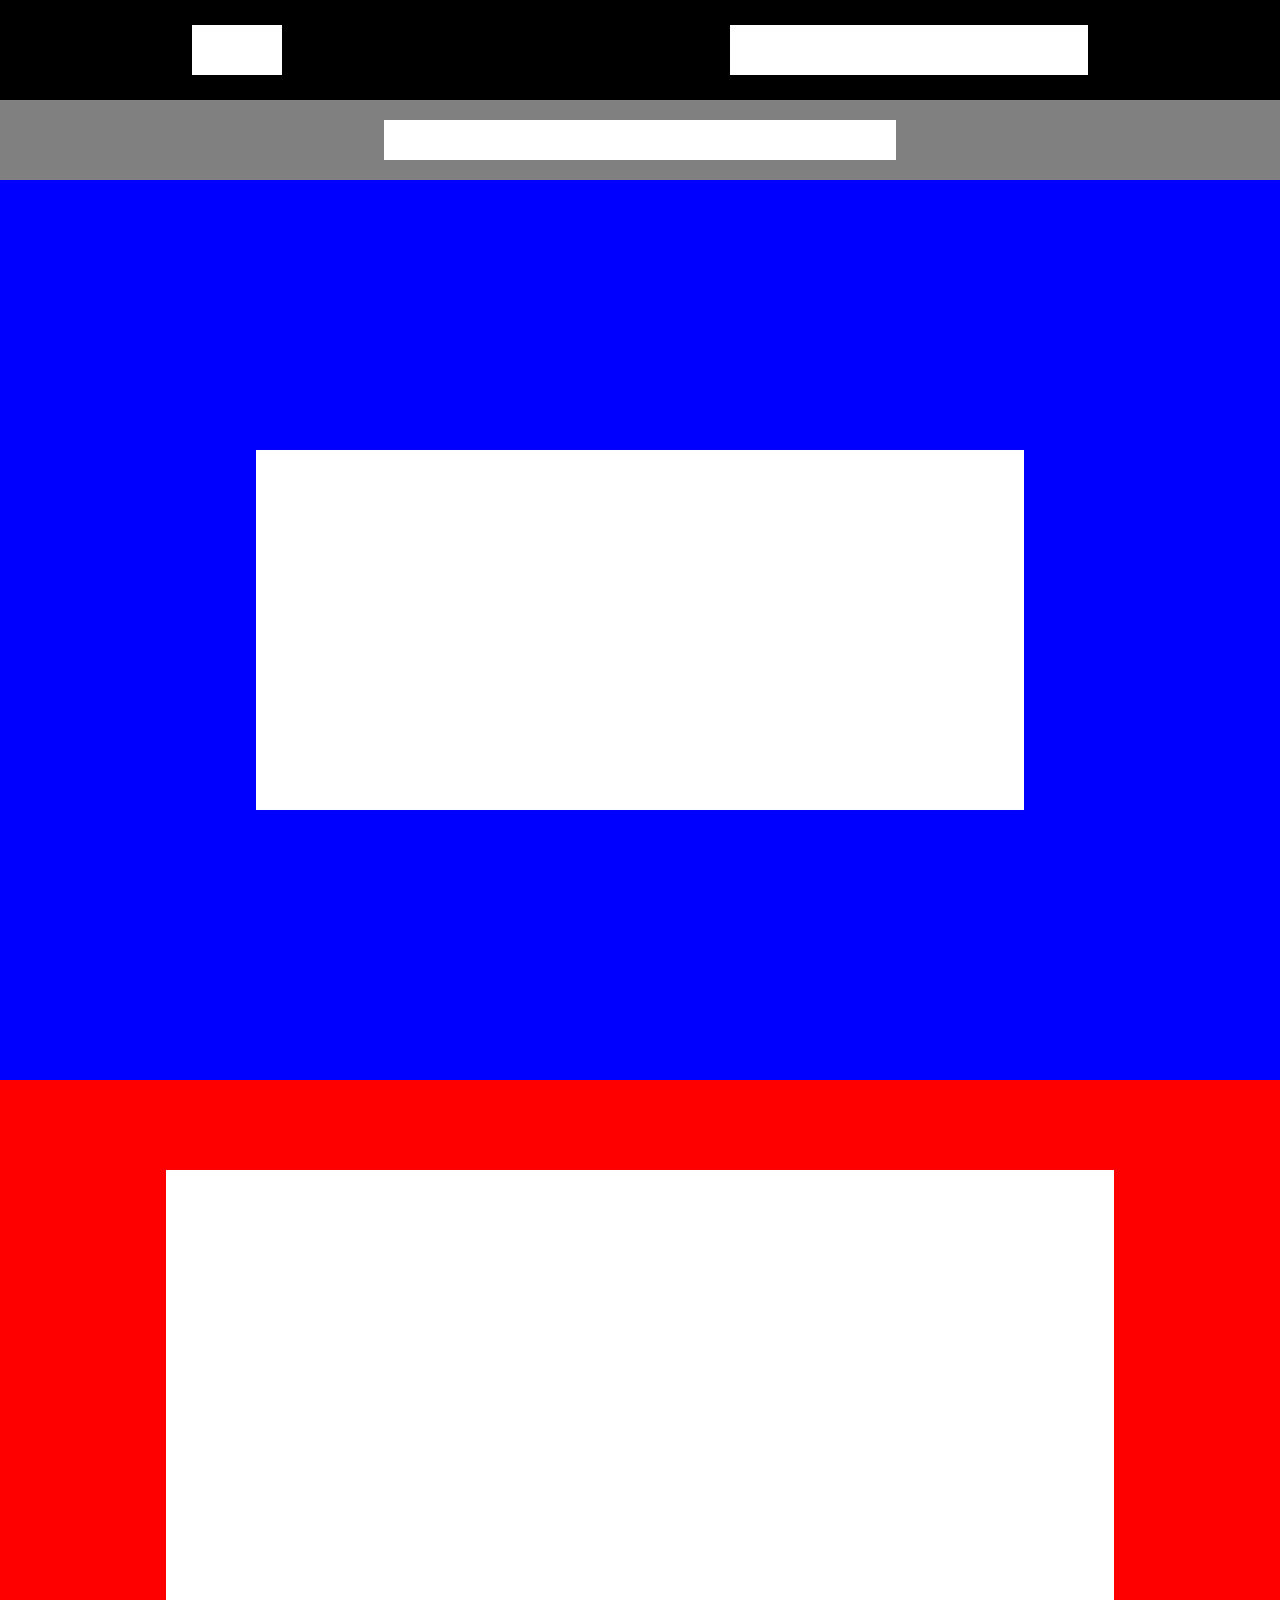
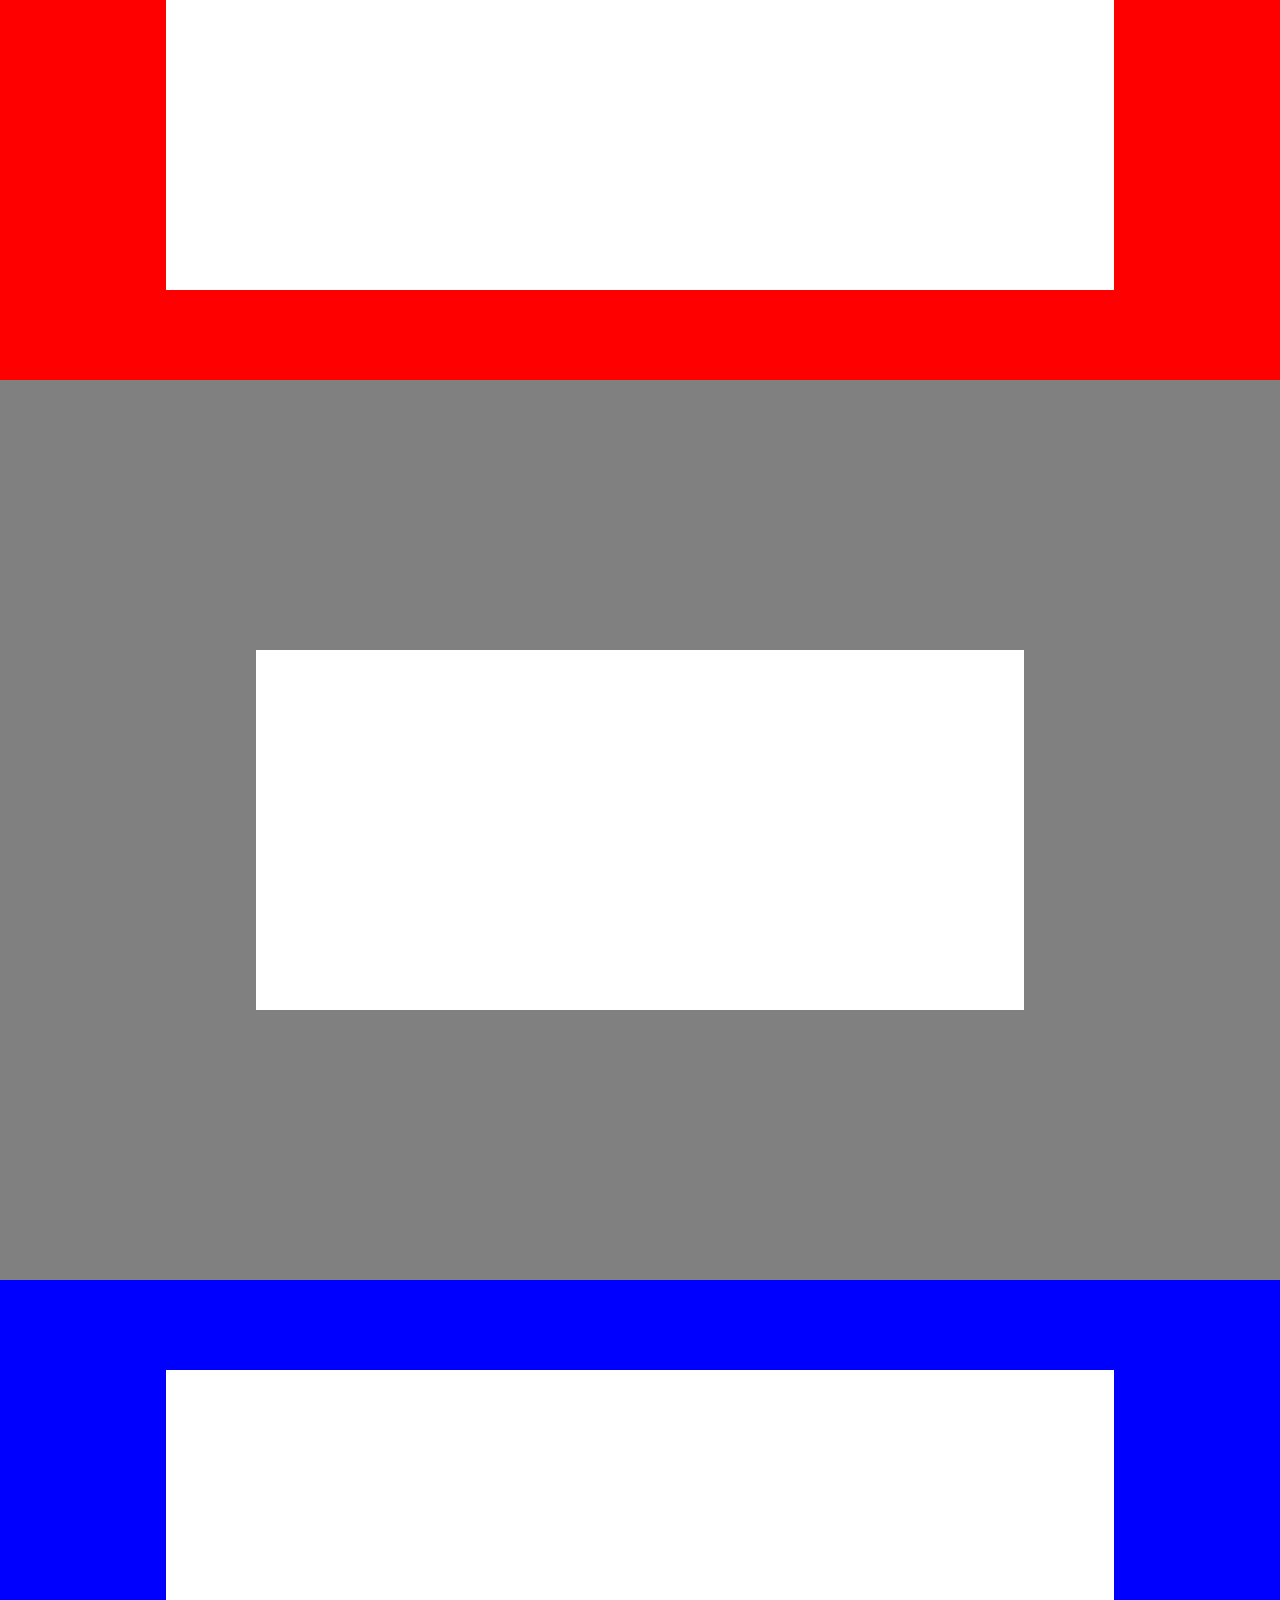
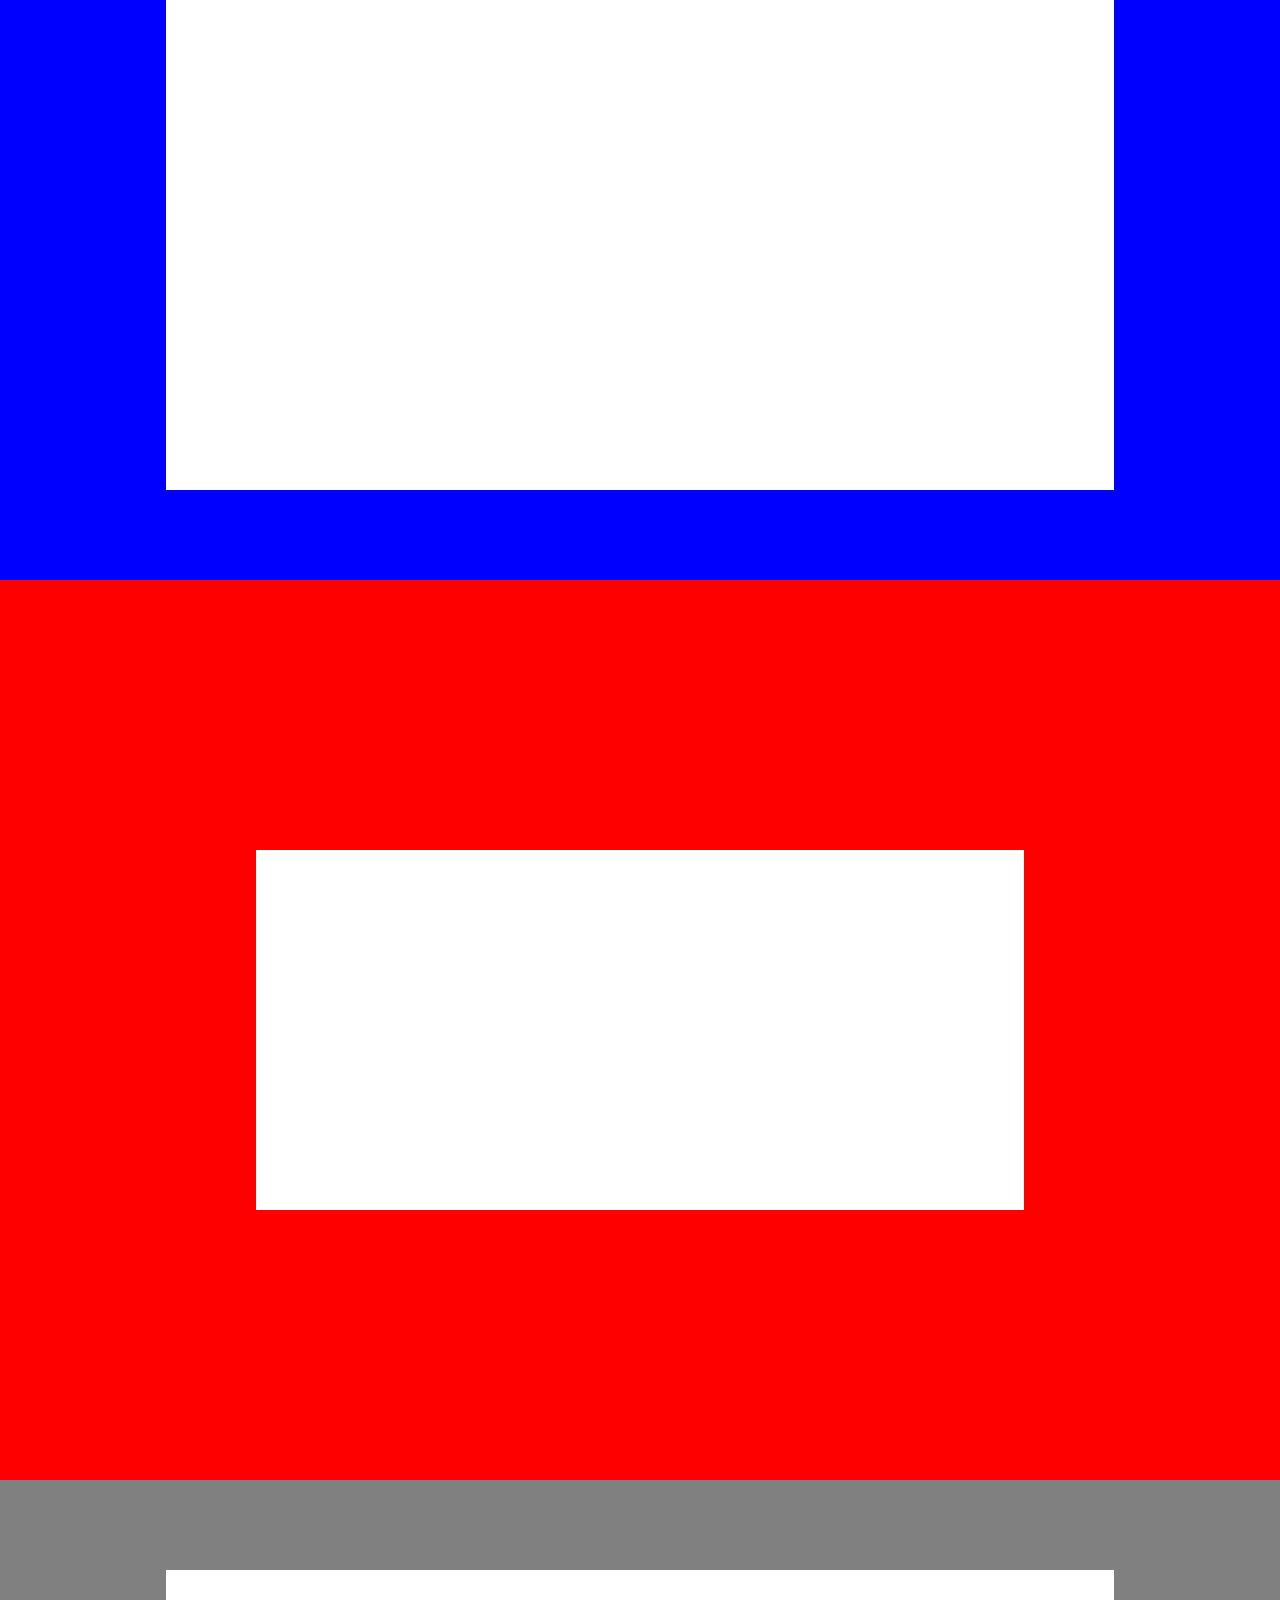
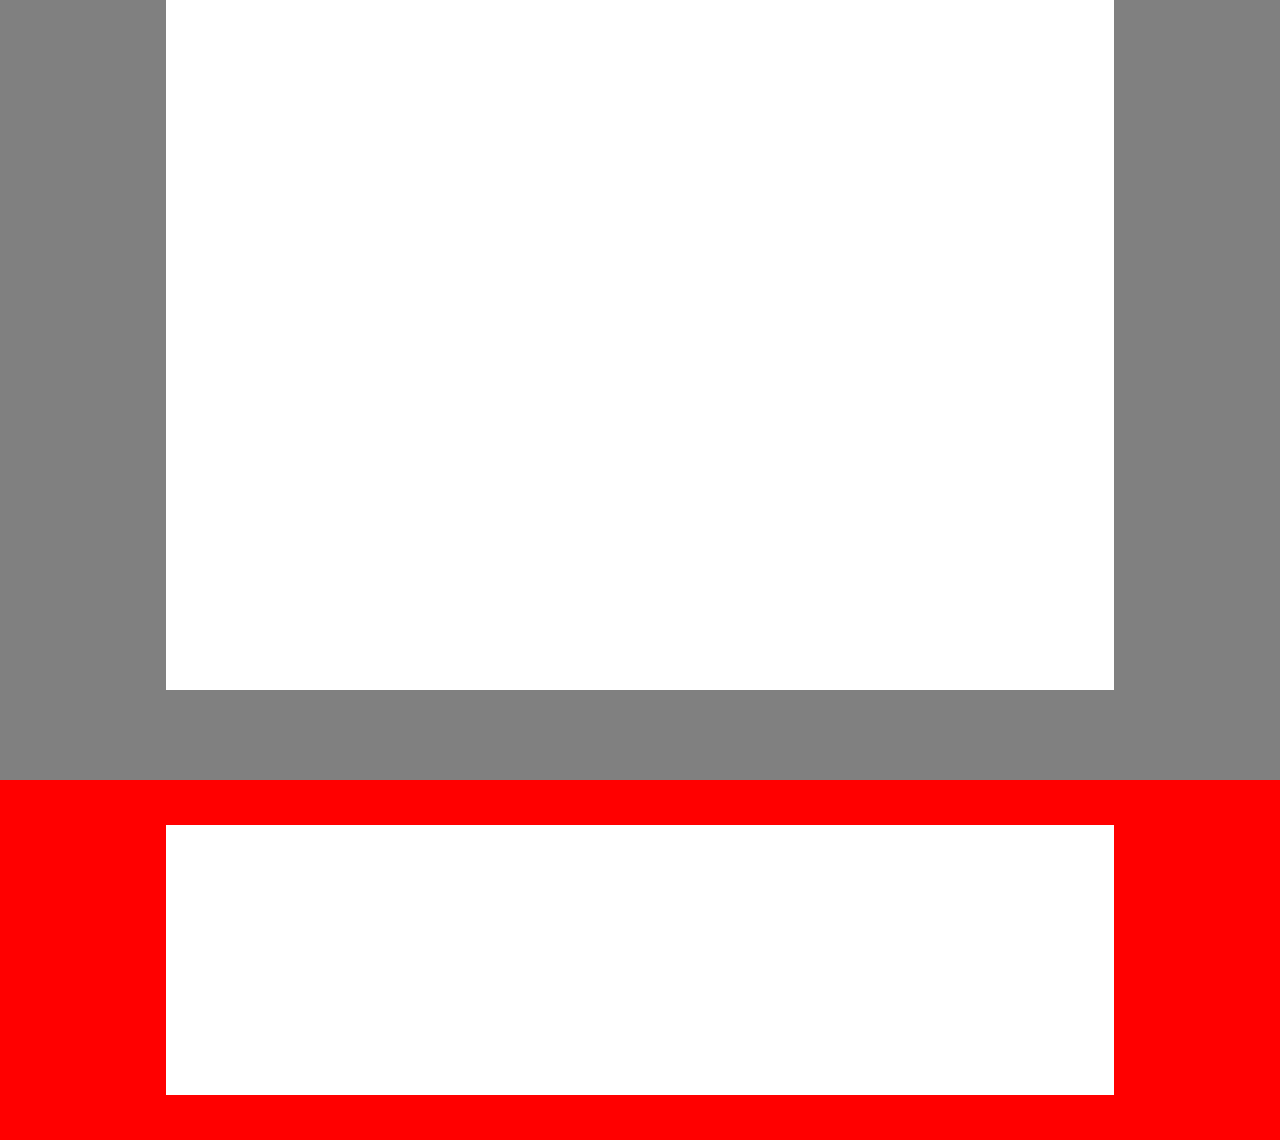
==== just.html @ e7e864aa "Add existing project files prior to the push to GitHub." ====
<!DOCTYPE html>
<html lang="en">
<head>
    <meta charset="UTF-8">
    <meta name="viewport" content="width=device-width, initial-scale=1.0">
    <title>Document</title>
    <link rel="stylesheet" href="just.css">
</head>
<body>
    <header>
        <div class="logo"></div>
        <div class="links"></div>
    </header>

    <nav>
        <div class="discount"></div>
    </nav>

    <section class="main">
        <div class="shop"></div>
    </section>

    <section class="features">
        <div class="cards"></div>
    </section>

    <section class="explore">
        <div class="decor"></div>
    </section>

    <section class="info">
        <div class="character"></div>
    </section>

    <section class="signUp">
        <div class="login"></div>
    </section>

    <section class="socials">
        <div class="account"></div>
    </section>

    <footer class="footer">
        <div class="bottom"></div>
    </footer>
</body>
</html>
---- just.css ----
* {
    padding: 0;
    margin: 0;
    box-sizing: border-box;
}

header {
    width: 100%;
    height: 100px;
    background-color: black;
    padding: 25px 15%;
}

.logo {
    width: 10%;
    height: 50px;
    background: white;
    display: inline-block;
}

.links {
    width: 40%;
    height: 50px;
    background-color: white;
    float: right;
    display: inline-block;

}

nav {
    width: 100%;
    height: 80px;
    background-color: gray;
    padding-top: 20px;
    /* padding-left: 30%; */
}

.discount {
    width: 40%;
    height: 40px;
    background: white;
    margin-left: 30%;
    /* margin-top: 20px; */
}

section {
    width: 100%;
    min-height: 100vh;
}

.main {
    /* background-color: lightgray; */
    padding-top: 30vh;
    background-color: blue;

}

.shop {
    width: 60%;
    height: 40vh;
    background-color: white;
    margin-left: 20%;
}

.features {
    background-color: red;
    padding-top: 10vh;
}

.cards {
    width: 74%;
    height: 80vh;
    background-color: white;
    margin-left: 13%;
}

.explore {
    background-color: gray;
    padding-top: 30vh;
}

.decor {
    width: 60%;
    height: 40vh;
    background-color: white;
    margin-left: 20%;
}

.info {
    background-color: blue;
    padding-top: 10vh;
}

.character {
    width: 74%;
    height: 80vh;
    background-color: white;
    margin-left: 13%;
}

.signUp {
    background-color: red;
    padding-top: 30vh;
}

.login {
    width: 60%;
    height: 40vh;
    background-color: white;
    margin-left: 20%;
}

.socials {
    background-color: gray;
    padding-top: 10vh;
}

.account {
    width: 74%;
    height: 80vh;
    background-color: white;
    margin-left: 13%;
}

.footer {
    width: 100%;
    min-height: 40vh;
    background-color: red;
    padding-top: 5vh;
}

.bottom {
    width: 74%;
    height: 30vh;
    background-color: white;
    margin-left: 13%;
}
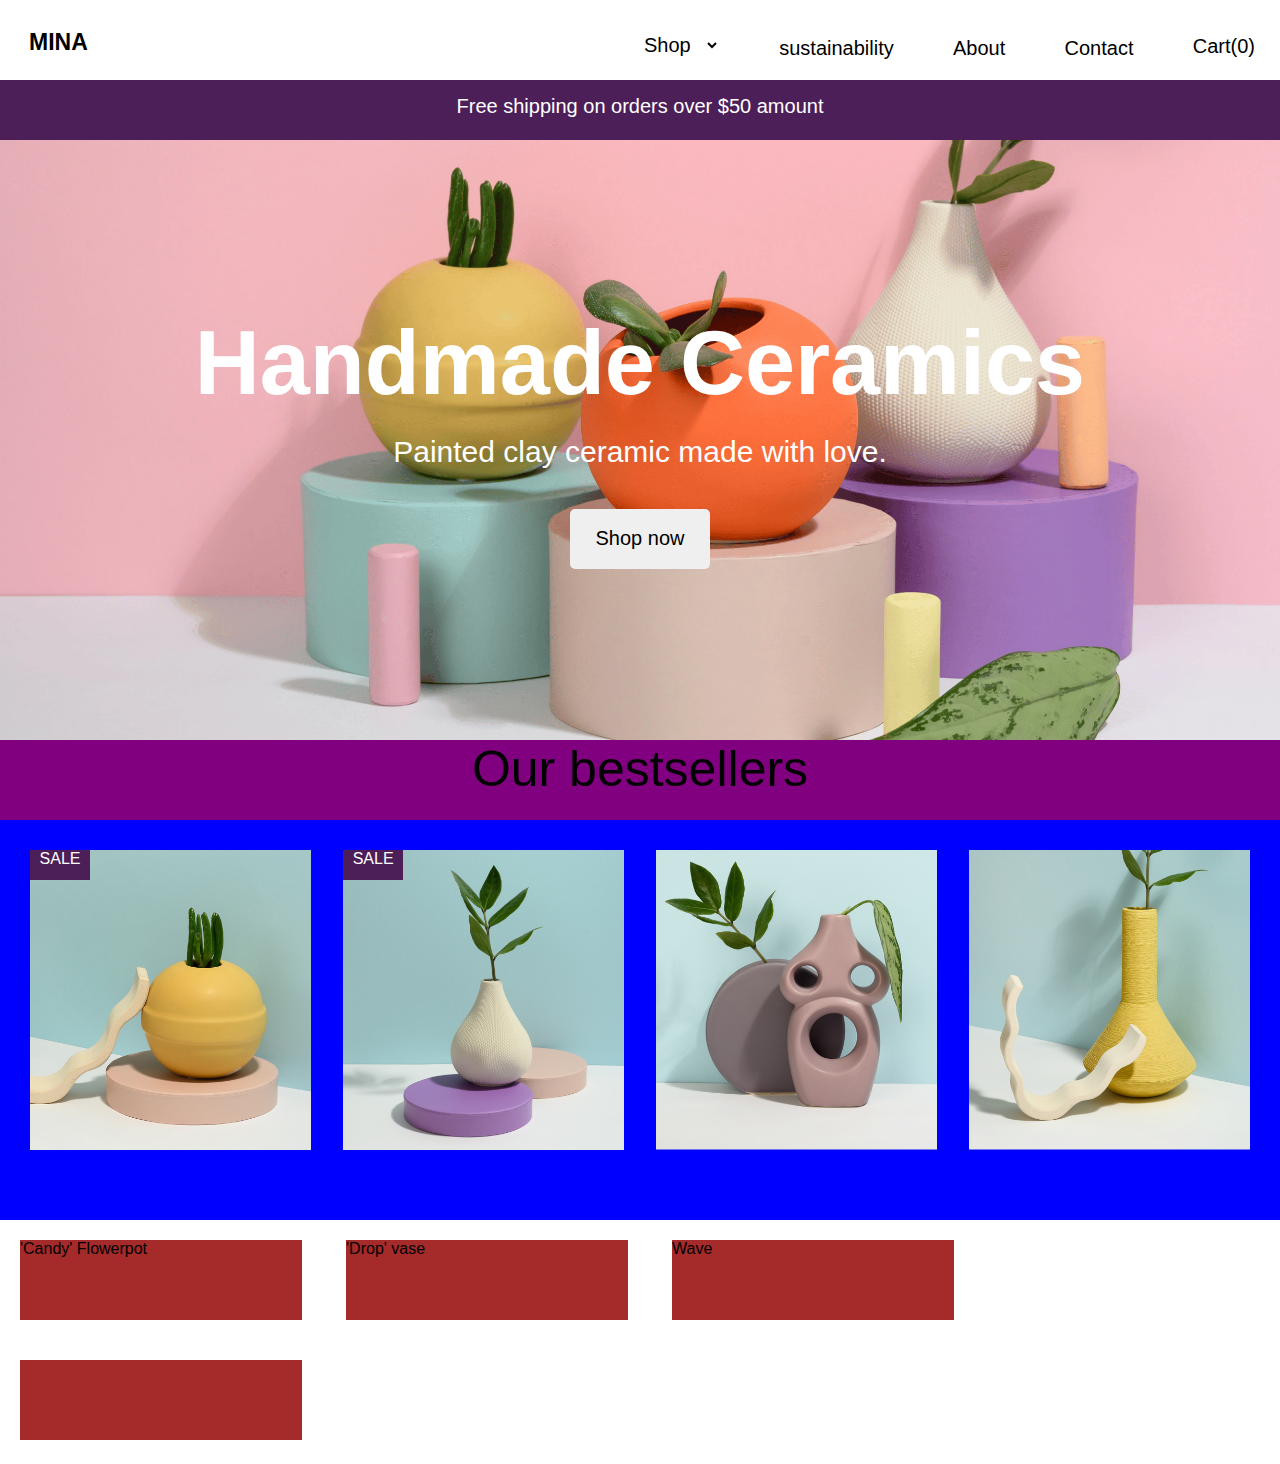
==== commit 03598588: "add my line of code" ====
--- a/just.html
+++ b/just.html
@@ -7,21 +7,51 @@
     <link rel="stylesheet" href="just.css">
 </head>
 <body>
-    <header>
-        <div class="logo"></div>
-        <div class="links"></div>
+    <header class="header">
+        <div class="logo">
+            <h1>MINA</h1>
+        </div>
+        <div class="links">
+            <select name="" id="">
+                <option value="">Shop</option>
+                <option value="">All product</option>
+                <option value="">New collection</option>
+            </select>
+            <a href="">sustainability</a>
+            <a href="">About</a>
+            <a href="">Contact</a>
+            <div>
+                Cart(0)
+            </div>
+
+        </div>
     </header>
+    <!-- NAV SECTION -->
 
     <nav>
-        <div class="discount"></div>
+        <div class="discount">
+            <p>Free shipping on orders over $50 amount</p>
+        </div>
     </nav>
 
-    <section class="main">
-        <div class="shop"></div>
+    <section class="hero">
+        <h1>Handmade Ceramics</h1>
+        <p>Painted clay ceramic made with love.</p>
+        <button>Shop now</button>
     </section>
 
-    <section class="features">
-        <div class="cards"></div>
+    <section class="product">
+        <h1> Our bestsellers</h1>
+        <div class=" productCard">
+            <div class="card1"><p>SALE</p></div>
+            <div class="card2"><P>SALE</P></div>
+            <div class="card3"></div>
+            <div class="card4"></div>
+        </div>
+        <div class="cardB"><p>'Candy' Flowerpot</p></div>
+        <div class="cardB"><p>'Drop' vase</P></div>
+        <div class="cardB"> <p>Wave</p></div>
+        <div class="cardB"></div>
     </section>
 
     <section class="explore">
--- a/just.css
+++ b/just.css
@@ -1,137 +1,179 @@
-* {
+*{
     padding: 0;
     margin: 0;
-    box-sizing: border-box;
+    box-sizing:border-box ;
+    font-family: sans-serif;
+}
+/* THE HEADING PART */
+.header{
+    border-radius: none;
+    width: 100%;
+    height: 80px;
+    background-color: white;
+    display: flex;
+    justify-content: space-between;
+    padding: 25px 25px;
+}
+.logo{
+    width: 10%;
+    height: 40px;
+    /* background-color:blue; */
+    padding: 4px;
+}
+.logo h1{
+    font-family: sans-serif;
+    font-weight:900 ;
+    font-size:23px ;
+    /* background-color: black; */
+
+}
+.links{
+    width:50%;
+    height: 40px;
+    /* background-color:blue; */
+    display: flex;
+    color: black;
+    justify-content: space-between;
+}
+.links a{
+    color:black;
+    font-size: 20px;
+    text-decoration: none;
+    margin-top: 12px;
+}
+.links select{
+    border: none;
+    background-color: transparent;
+    color: black;
+    font-size: 20px;
+    width: 80px;
+}
+.links div{
+    margin-top: 10px;
+    font-size: 20px;
+}
+    /* NAV STYLE */
+    .discount{
+        width: 100%;
+        height: 60px;
+        background-color: rgb(76, 31, 89);
+        padding-top: 15px;
+    }
+    .discount p{
+        text-align: center;
+        color: white;
+        font-size: 20px;
+        font-weight: 300;
+       
+    }
+
+    /* SECTION ONE */
+    .hero{
+        width: 100%;
+        height: 600px;
+        background-image: url(assets/images/mainframe.jpg) ;
+        background-size: cover;
+        display: flex;
+        flex-direction: column;
+        justify-content: center;
+        align-items: center;
+        gap: 20px;
+
+    }
+
+    .hero h1{
+        font-size: 90px;
+        color: white;
+        font-family: sans-serif;
+        
+    
+    }
+    .hero p{
+        font-size: 30px;
+        color: white;
+        font-family: sans-serif;
+    
+    }
+    .hero button{
+        font-size: 20px;
+        width: 140px;
+        height: 60px;
+        border-radius: 5px;
+        margin-top: 20px;
+        border: none;
+    }
+
+/* best sellers bar */
+.product h1{
+    text-align: center;
+    font-family: sans-serif;
+    font-size: 50px;
+    font-weight: 50;
+    width: 100%;
+    height: 80px;
+    background-color: purple;
+
+}
+.productCard{
+    width: 100%;
+    height: 400px;
+    background-color: blue;
+    display: flex;
+    justify-content: space-between;
+    padding: 30px;
+}
+.card1{
+    width: 23%;
+    height: 300px;
+    background-image: url(assets/images/candyflowerpot.jpg);
+    background-size: cover;
 }
 
-header {
-    width: 100%;
-    height: 100px;
-    background-color: black;
-    padding: 25px 15%;
+.card2{
+    width: 23%;
+    height: 300px;
+    background-image: url(assets/images/dropvase.jpg);
+    background-size: cover;
+}
+.card3{
+    width: 23%;
+    height: 300px;
+    background-image: url(assets/images/wavevast.jpg);
+    background-size: cover;
+}
+.card4{
+    width: 23%;
+    height: 300px;
+    background-image: url(assets/images/sunvase.jpg);
+    background-size: cover;
 }
 
-.logo {
-    width: 10%;
-    height: 50px;
-    background: white;
-    display: inline-block;
+.card1 p{
+    width: 60px;
+    height: 30px;
+    background-color: rgb(76, 31, 89);
+    text-align: center;
+    color: white;
 }
 
-.links {
-    width: 40%;
-    height: 50px;
-    background-color: white;
-    float: right;
-    display: inline-block;
-
+.card2 p{
+    width: 60px;
+    height: 30px;
+    background-color: rgb(76, 31, 89);
+    text-align: center;
+    color: white;
 }
 
-nav {
-    width: 100%;
+.cardB{
+    width: 22%;
     height: 80px;
-    background-color: gray;
-    padding-top: 20px;
-    /* padding-left: 30%; */
+    background-color: brown;
+    display: inline-block;
+    margin: 20px;
 }
 
-.discount {
-    width: 40%;
-    height: 40px;
-    background: white;
-    margin-left: 30%;
-    /* margin-top: 20px; */
-}
 
-section {
-    width: 100%;
-    min-height: 100vh;
-}
 
-.main {
-    /* background-color: lightgray; */
-    padding-top: 30vh;
-    background-color: blue;
 
-}
 
-.shop {
-    width: 60%;
-    height: 40vh;
-    background-color: white;
-    margin-left: 20%;
-}
 
-.features {
-    background-color: red;
-    padding-top: 10vh;
-}
-
-.cards {
-    width: 74%;
-    height: 80vh;
-    background-color: white;
-    margin-left: 13%;
-}
-
-.explore {
-    background-color: gray;
-    padding-top: 30vh;
-}
-
-.decor {
-    width: 60%;
-    height: 40vh;
-    background-color: white;
-    margin-left: 20%;
-}
-
-.info {
-    background-color: blue;
-    padding-top: 10vh;
-}
-
-.character {
-    width: 74%;
-    height: 80vh;
-    background-color: white;
-    margin-left: 13%;
-}
-
-.signUp {
-    background-color: red;
-    padding-top: 30vh;
-}
-
-.login {
-    width: 60%;
-    height: 40vh;
-    background-color: white;
-    margin-left: 20%;
-}
-
-.socials {
-    background-color: gray;
-    padding-top: 10vh;
-}
-
-.account {
-    width: 74%;
-    height: 80vh;
-    background-color: white;
-    margin-left: 13%;
-}
-
-.footer {
-    width: 100%;
-    min-height: 40vh;
-    background-color: red;
-    padding-top: 5vh;
-}
-
-.bottom {
-    width: 74%;
-    height: 30vh;
-    background-color: white;
-    margin-left: 13%;
-}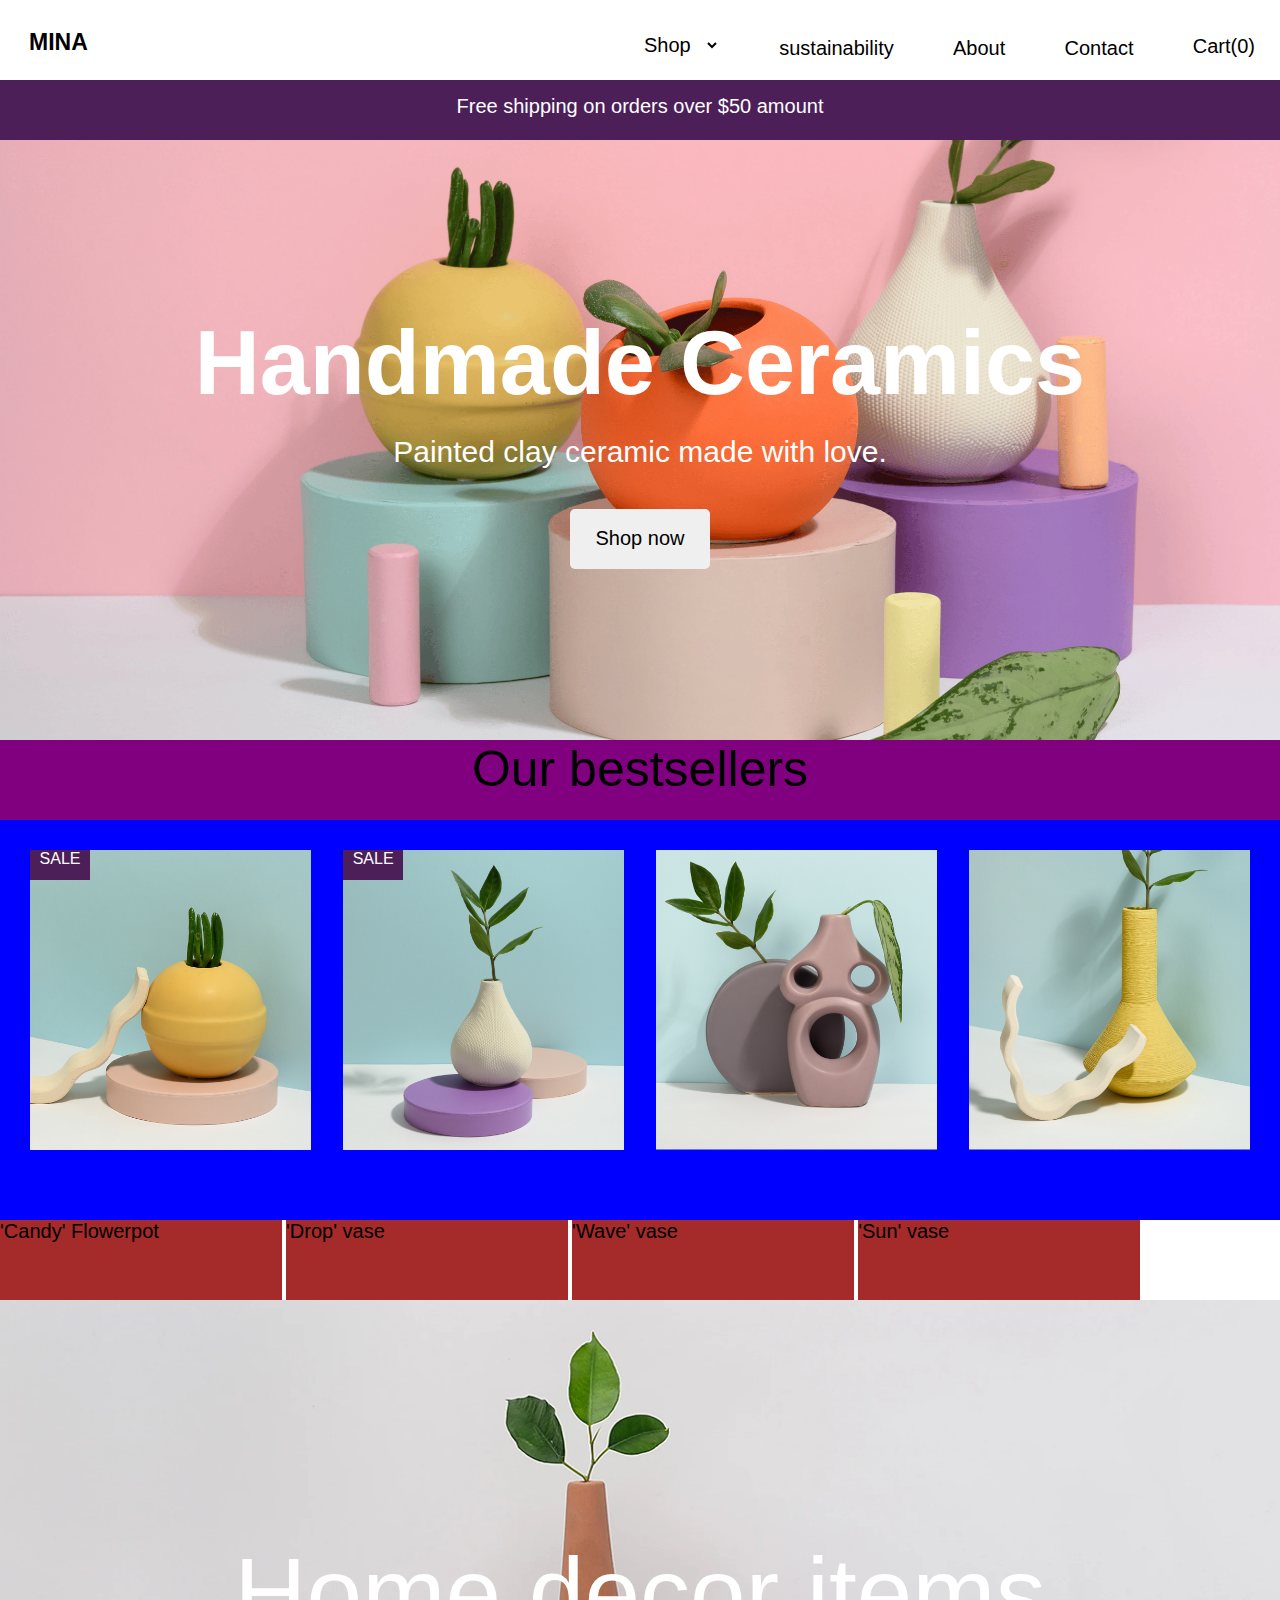
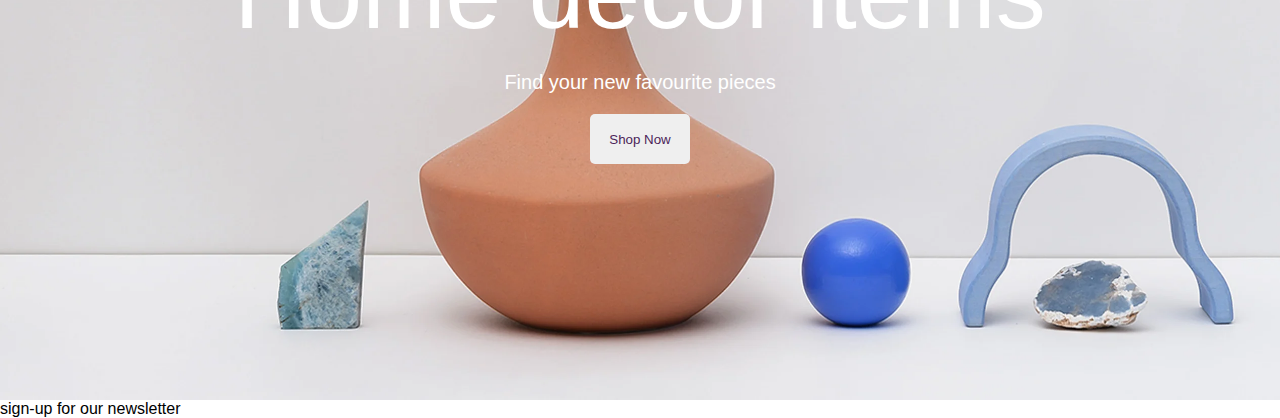
==== commit fb20d7ea: "Add some paragraph and style" ====
--- a/just.html
+++ b/just.html
@@ -50,16 +50,22 @@
         </div>
         <div class="cardB"><p>'Candy' Flowerpot</p></div>
         <div class="cardB"><p>'Drop' vase</P></div>
-        <div class="cardB"> <p>Wave</p></div>
-        <div class="cardB"></div>
+        <div class="cardB"> <p>'Wave' vase</p></div>
+        <div class="cardB"><p>'Sun' vase</p></div>
     </section>
 
     <section class="explore">
-        <div class="decor"></div>
+        <div class="decor">
+            <p class="Home">Home decor items</p>
+            <p class="p10">Find your new favourite pieces</p>
+            <button>Shop Now</button>
+        </div>
     </section>
 
     <section class="info">
-        <div class="character"></div>
+        <div class="character">
+            <p>sign-up for our newsletter</p>
+        </div>
     </section>
 
     <section class="signUp">
--- a/just.css
+++ b/just.css
@@ -169,11 +169,54 @@
     height: 80px;
     background-color: brown;
     display: inline-block;
-    margin: 20px;
-}
-
-
-
-
-
-
+    /* margin: 20px; */
+    font-size: 20px;
+    font-weight: 100;
+    font-family: sans-serif;
+
+}
+/* HOME DECORATION */
+.decor{
+    width: 100%;
+    height:700px;
+    background-image:url(assets/images/homedecor.jpg) ;
+    background-size: cover;
+    display: flex;
+    flex-direction: column;
+    justify-content: center;
+    align-items: center;
+    gap: 20px;
+}
+.Home{
+    color: white;
+    font-family: sans-serif;
+    font-weight: 100;
+    font-size: 100px;
+    text-align: center;
+}
+ .p10{
+    text-align: center;
+    column-rule: white;
+    font-family: sans-serif;
+    font-weight: 50;
+    color: white;
+    font-size: 20px;
+}
+.decor button{
+    width: 100px;
+    height: 50px;
+    color:rgb(76, 31, 89) ;
+    border-radius: 5px;
+    text-align: center;
+    display: flex;
+    flex-direction: column;
+    justify-content: center;
+    align-items: center;
+    gap: 20px;
+    border: none;
+}
+
+
+
+
+
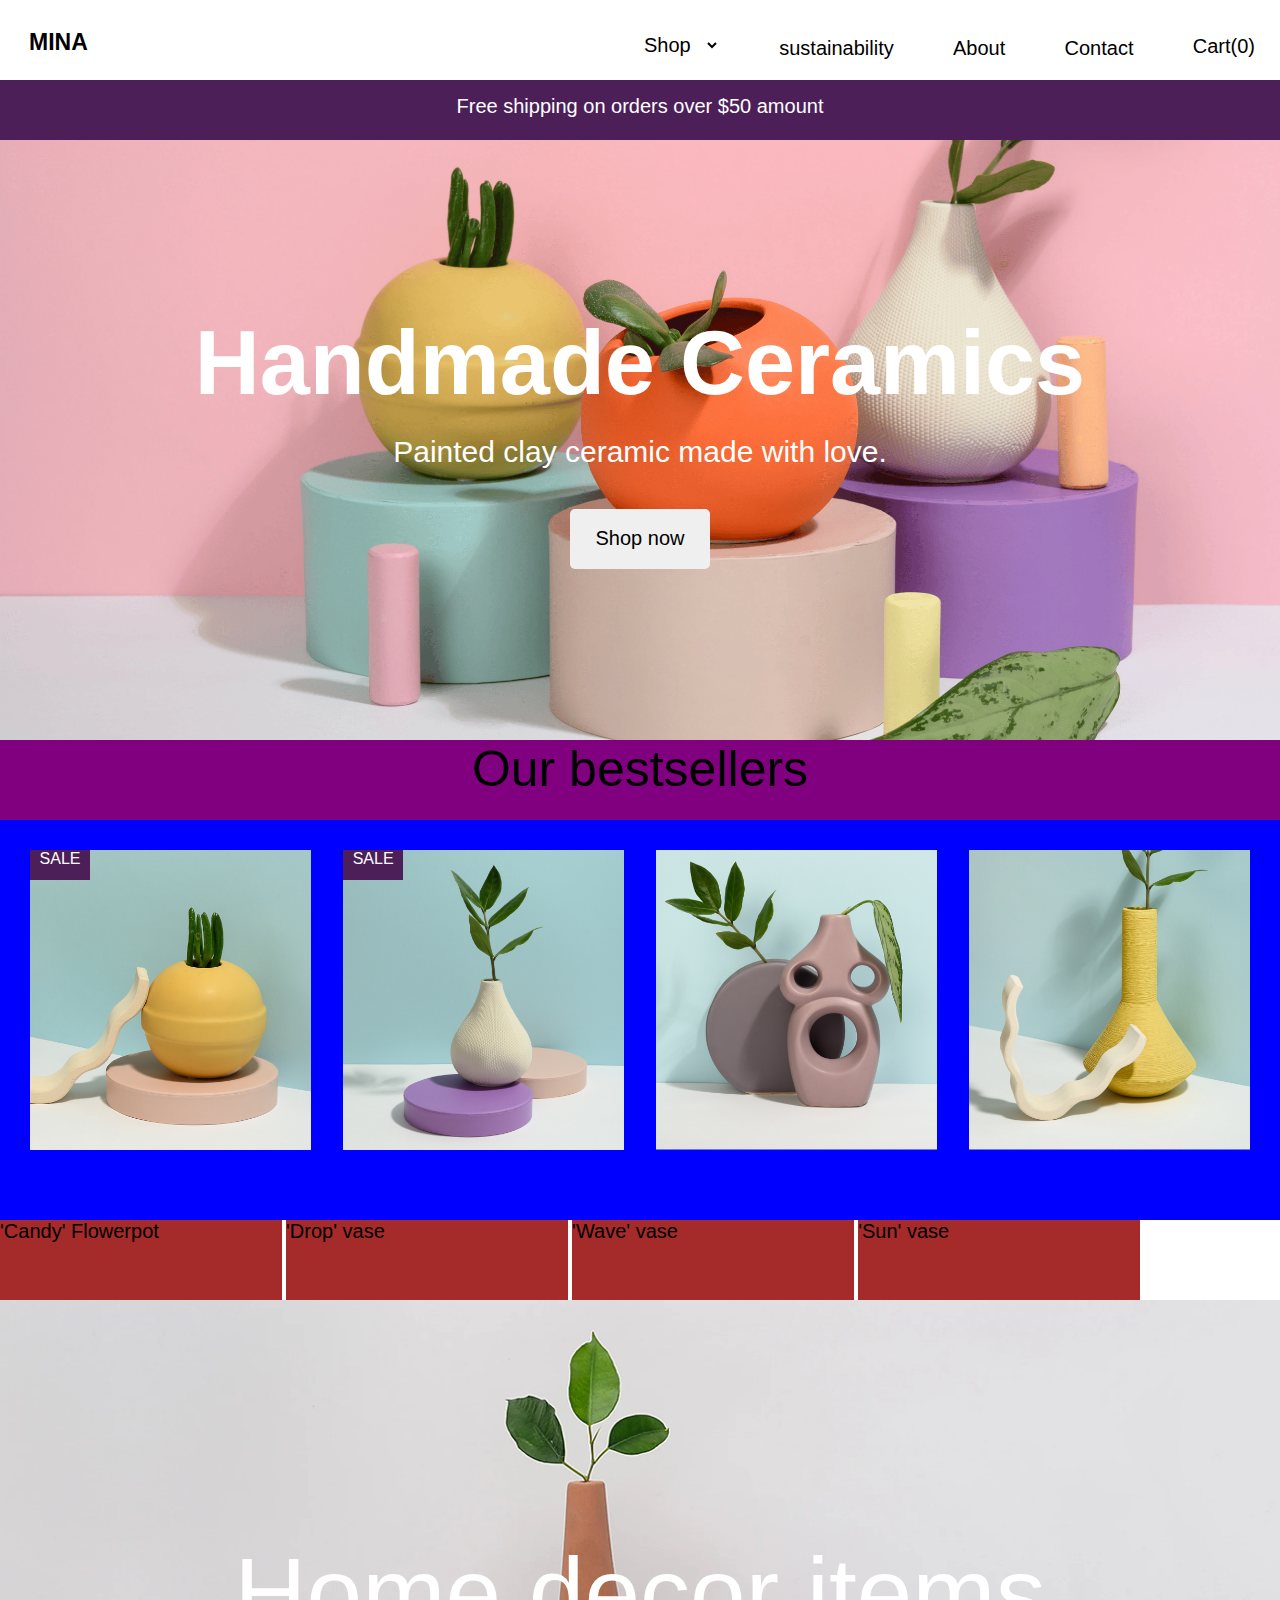
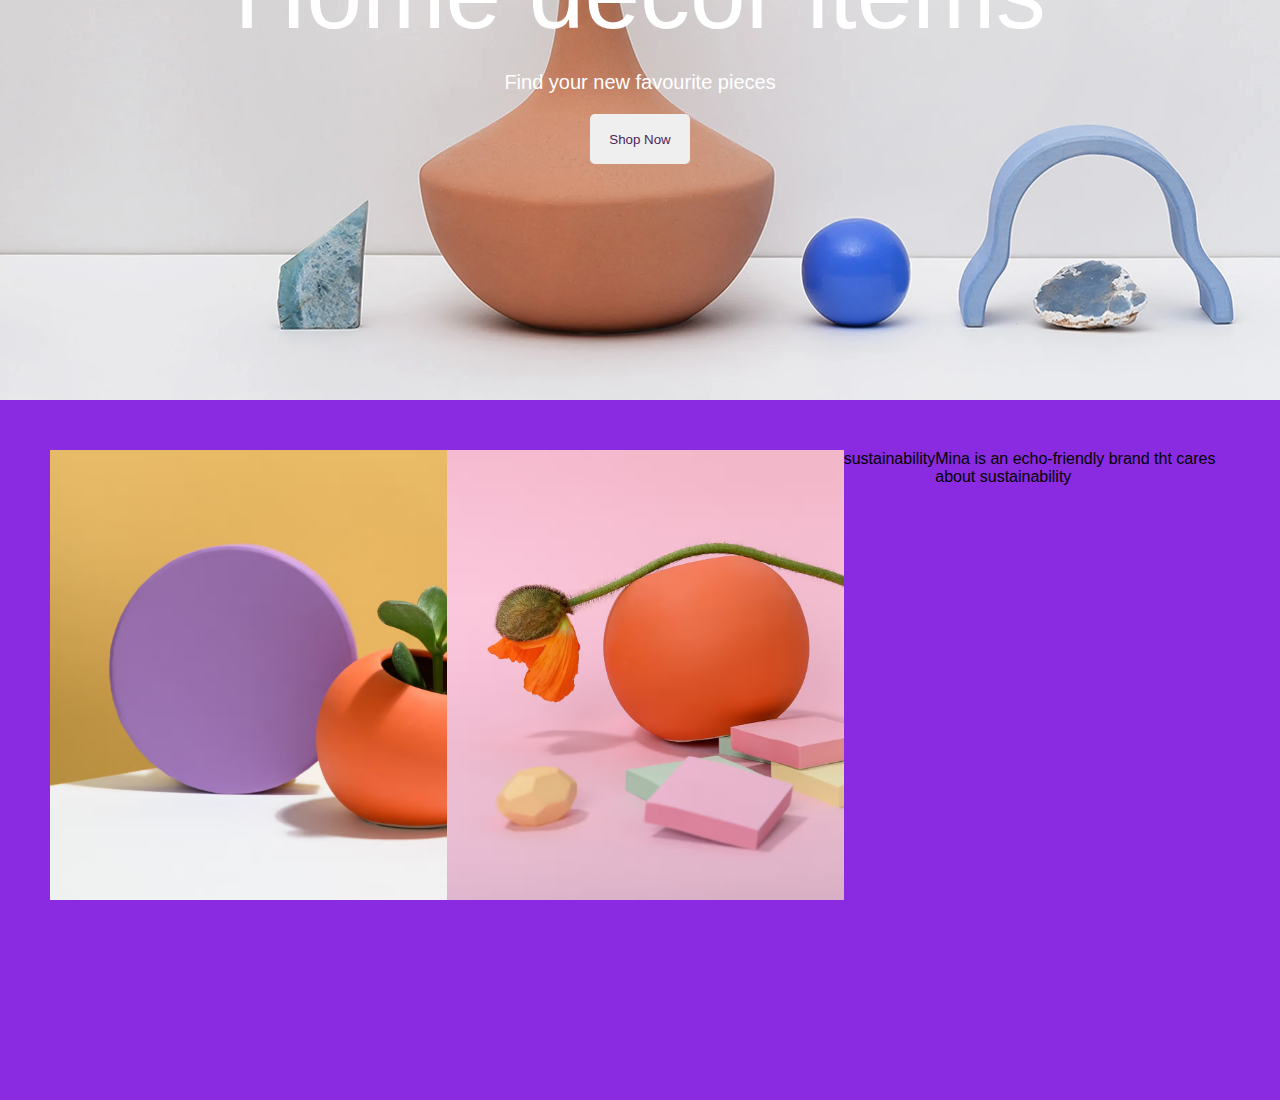
==== commit 264cdfd4: "add some css" ====
--- a/just.html
+++ b/just.html
@@ -64,7 +64,10 @@
 
     <section class="info">
         <div class="character">
-            <p>sign-up for our newsletter</p>
+            <div class="img1"></div>
+            <div class="img2"></div>
+            <p>sustainability</p>
+            <p>Mina is an echo-friendly brand tht cares about sustainability</p>
         </div>
     </section>
 
--- a/just.css
+++ b/just.css
@@ -215,8 +215,33 @@
     gap: 20px;
     border: none;
 }
-
-
-
-
-
+ /* About Mina  */
+ .character{
+    width: 100%;
+    height: 700px;
+    background-color: blueviolet;
+    display: flex;
+    justify-content: space-around;
+    padding: 50px 50px;
+ }
+ 
+ .img1{
+    width: 48%;
+    height: 450px;
+    background-image: url(assets/images/about.jpg);
+    background-size: cover;
+ }
+
+ .img2{
+    width: 48%;
+    height: 450px;
+    background-image: url(assets/images/sustainability.jpg);
+    background-size: cover;
+ }
+
+
+
+
+
+
+
